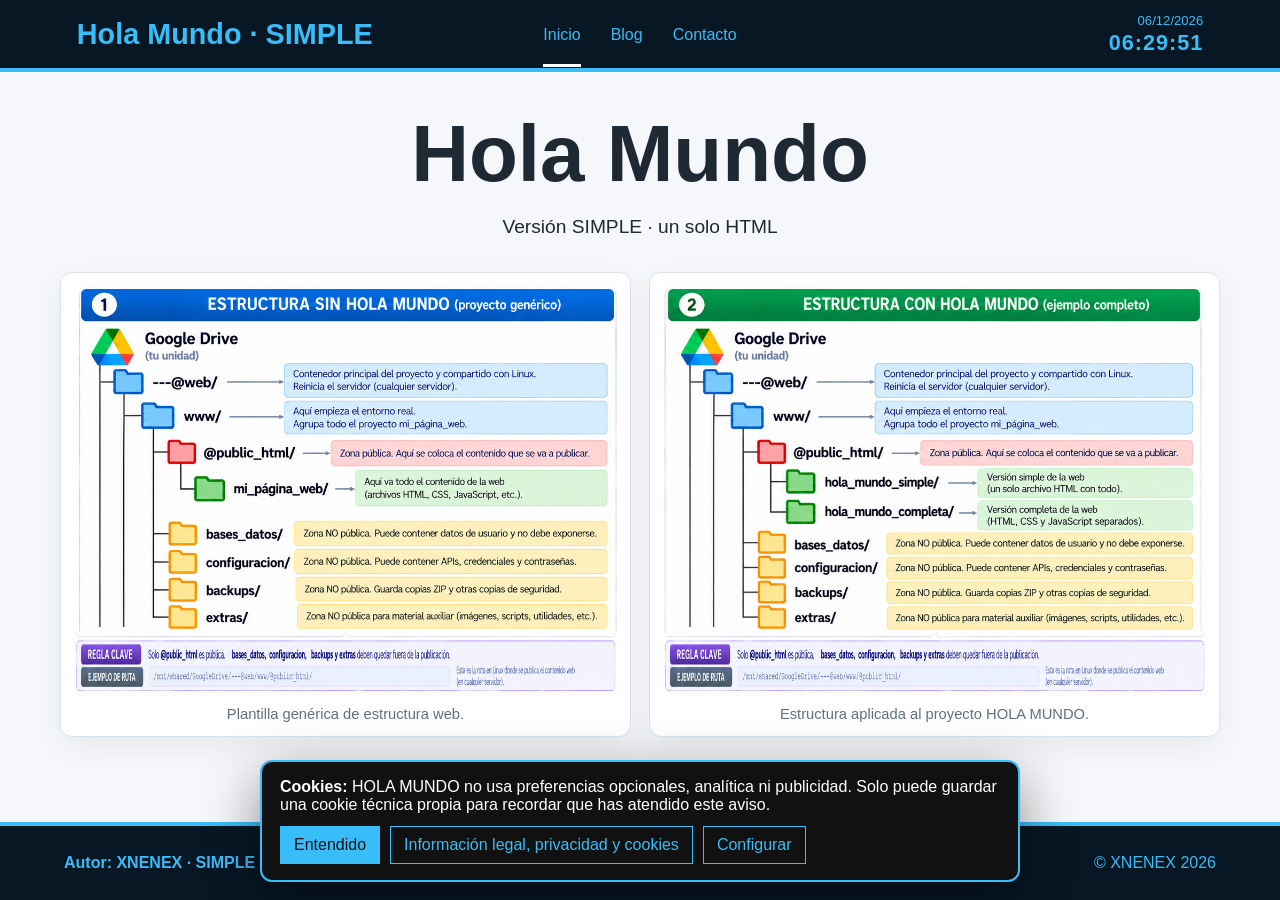
==== simple/index.html @ 6b21ba74 "Primera versión de HOLA MUNDO" ====
<!doctype html>
<html lang="es">
<head>
  <!-- Metadatos: información básica que el navegador necesita. -->
  <meta charset="utf-8">
  <meta name="viewport" content="width=device-width,initial-scale=1">
  <meta name="description" content="HOLA MUNDO SIMPLE: HTML, CSS y JavaScript reunidos en un único archivo.">
  <title>Hola Mundo · SIMPLE</title>
  <link rel="icon" href="../favicon.ico" type="image/x-icon">

  <!--
    EXCEPCIÓN COMPARTIDA:
    el sistema legal/cookies vive fuera porque es un recurso auxiliar común
    a SIMPLE y COMPLETA. El CSS principal de SIMPLE sigue dentro de este HTML.
  -->
  <link rel="stylesheet" href="../archivos comunes hola_mundo/cookies y privacidad/cookies.css">

  <style>
/* ============================================================
   HOLA MUNDO SIMPLE — CSS EMBEBIDO
   Todo el diseño de la versión SIMPLE vive aquí, dentro de index.html.
   Los únicos recursos externos comunes son imágenes, utilidades y
   el módulo legal/cookies, que se comparten con la versión COMPLETA.
   ============================================================ */
:root {
  --bg:#f5f7fa; --surface:#fff; --text:#1f2933; --muted:#62707d;
  --dark:#111; --border:#d9e2ec; --soft:#f8fbff; --accent:#38bdf8;
  --accent-dark:#075985; --focus:#1a73e8; --radius:12px;
  --shadow:0 10px 30px rgba(0,0,0,.06);
}
*{box-sizing:border-box} html{scroll-behavior:smooth}
body{min-height:100vh;margin:0;display:flex;flex-direction:column;font-family:Arial,Helvetica,sans-serif;background:var(--bg);color:var(--text)}
a:focus-visible,button:focus-visible,input:focus-visible,textarea:focus-visible{outline:3px solid var(--focus);outline-offset:3px}
button,input,textarea{font:inherit} button{cursor:pointer}
.topbar{min-height:72px;padding:0 6vw;display:grid;grid-template-columns:1fr auto 1fr;align-items:center;gap:24px;position:sticky;top:0;z-index:100;background:#071724;color:#fff;border-bottom:4px solid var(--accent)}
.brand{color:var(--accent);text-decoration:none;font-size:1.8rem;font-weight:700}
.main-nav{display:flex;gap:30px}.main-nav a{padding:24px 0 20px;color:var(--accent);text-decoration:none;border-bottom:3px solid transparent}.main-nav a:hover,.main-nav a.active{border-bottom-color:#fff}
.datetime{justify-self:end;text-align:right}.date{font-size:.82rem;color:var(--accent)}.clock{margin-top:2px;font-size:1.35rem;font-weight:700;letter-spacing:1px;color:var(--accent)}
.page{flex:1 0 auto;width:min(1160px,92%);margin:0 auto;padding:36px 0 70px}.section{display:none}.section.active{display:block}
.hero{min-height:55vh;display:grid;justify-items:center;align-content:center;gap:16px;text-align:center}.hero h1{margin:0;font-size:clamp(2.5rem,7vw,5rem)}.hero p{margin:0;font-size:1.2rem}
.structure-grid{display:grid;grid-template-columns:1fr 1fr;gap:18px;width:100%;margin-top:18px}.structure-figure{margin:0;padding:12px;background:#fff;border:1px solid var(--border);border-radius:var(--radius);box-shadow:var(--shadow)}.structure-figure img{display:block;width:100%;height:auto}.structure-figure figcaption{padding:10px 4px 2px;color:var(--muted);font-size:.92rem}
.tutorial,.contact-card{padding:clamp(22px,4vw,42px);background:var(--surface);border:1px solid var(--border);border-radius:var(--radius);box-shadow:var(--shadow)}.tutorial>h1,.contact-card h1{margin-top:0;font-size:2rem}.intro{margin-bottom:30px;color:var(--muted)}.tutorial-block{padding:24px 0;border-top:1px solid #e5e7eb}.tutorial-block h2{margin:0 0 12px;font-size:1.2rem}.final-note{padding:22px;background:var(--soft);border:1px solid #dbeafe;border-radius:8px}
pre{overflow-x:auto;margin:0;padding:18px;background:var(--dark);color:#f2f2f2;border-radius:8px;line-height:1.5}.code-intro{margin:0 0 12px;color:var(--muted)}
.resource-grid{display:grid;grid-template-columns:repeat(2,minmax(0,1fr));gap:16px;margin-top:18px}.resource-card{padding:18px;background:var(--soft);border:1px solid #dbeafe;border-radius:8px}.resource-card h3{margin:0 0 12px}.resource-card a{display:block;margin:8px 0;color:#075985;text-decoration:underline;text-underline-offset:3px}
.contact-card{max-width:720px;margin:0 auto}.contact-note{color:var(--muted)}form{display:grid;gap:10px}input,textarea{width:100%;padding:12px;border:1px solid #b7c4ce;border-radius:6px}form button{width:fit-content;margin-top:8px;padding:11px 18px;border:0;border-radius:6px;background:var(--accent-dark);color:#fff}.direct-mail{margin-top:20px}
.site-footer{flex:0 0 auto;width:100%;min-height:78px;padding:14px 5vw;display:grid;grid-template-columns:minmax(180px,1fr) auto minmax(180px,1fr);align-items:center;gap:20px;background:#071724;color:#fff;border-top:4px solid var(--accent)}.footer-author{justify-self:start;font-weight:700;color:var(--accent)}.footer-copy{justify-self:end;white-space:nowrap;color:var(--accent)}.footer-links{justify-self:center;display:flex;align-items:center;justify-content:center;gap:24px;flex-wrap:wrap}.footer-links button{appearance:none;padding:8px 0;background:transparent;color:#fff;border:0}.footer-links button:hover{text-decoration:underline;text-underline-offset:4px}
@media(max-width:900px){.site-footer{grid-template-columns:1fr;text-align:center}.footer-author,.footer-links,.footer-copy{justify-self:center}}
@media(max-width:760px){.topbar{grid-template-columns:1fr auto;gap:10px;padding:12px 5vw}.main-nav{grid-column:1/-1;grid-row:2;justify-content:center;gap:20px}.main-nav a{padding:8px 0}.resource-grid,.structure-grid{grid-template-columns:1fr}}

  </style>
</head>
<body
  data-hm-theme="simple"
  data-legal-url="../archivos comunes hola_mundo/cookies y privacidad/cookies_privacidad_hola_mundo.html">

<!-- ===== CABECERA Y MENÚ PRINCIPAL ===== -->
<header class="topbar">
  <a class="brand nav-link" href="#inicio" data-section="inicio">Hola Mundo · SIMPLE</a>
  <nav class="main-nav" aria-label="Menú principal">
    <a class="nav-link" href="#inicio" data-section="inicio">Inicio</a>
    <a class="nav-link" href="#blog" data-section="blog">Blog</a>
    <a class="nav-link" href="#contacto" data-section="contacto">Contacto</a>
  </nav>
  <div class="datetime" aria-label="Fecha y hora local">
    <div id="fecha" class="date">--/--/----</div>
    <div id="reloj" class="clock">00:00:00</div>
  </div>
</header>

<!-- ===== CONTENIDO: Inicio, Blog y Contacto en el mismo HTML ===== -->
<main class="page">
  <section id="inicio" class="section active">
    <div class="hero">
      <h1>Hola Mundo</h1>
      <p>Versión SIMPLE · un solo HTML</p>
      <div class="structure-grid" aria-label="Comparación de estructuras">
        <figure class="structure-figure">
          <img src="../archivos comunes hola_mundo/imagenes/estructura_web_generica.png" alt="Estructura genérica de un proyecto web">
          <figcaption>Plantilla genérica de estructura web.</figcaption>
        </figure>
        <figure class="structure-figure">
          <img src="../archivos comunes hola_mundo/imagenes/estructura_hola_mundo.png" alt="Estructura del proyecto HOLA MUNDO">
          <figcaption>Estructura aplicada al proyecto HOLA MUNDO.</figcaption>
        </figure>
      </div>
    </div>
  </section>

  <section id="blog" class="section">

<article class="tutorial">
  <h1>Cómo está construida esta web</h1>
  <p class="intro">Esta misma web puede construirse de dos formas distintas y mostrar prácticamente el mismo resultado en pantalla. Aquí puedes comparar las dos estructuras.</p>

  <div class="tutorial-block">
    <h2>1. Dos formas de construir la misma web</h2>
    <div class="resource-grid architecture-grid">
      <div class="resource-card">
        <h3>Modo simple · un solo archivo</h3>
        <pre><code>simple/
└── index.html
    ├── HTML
    ├── &lt;style&gt; CSS &lt;/style&gt;
    └── &lt;script&gt; JavaScript &lt;/script&gt;</code></pre>
        <p>La versión SIMPLE reúne su estructura, estilos y programación en un único HTML.</p>
      </div>
      <div class="resource-card">
        <h3>Modo completo · páginas y archivos separados</h3>
        <pre><code>completa/
├── inicio.html
├── blog.html
├── contacto.html
├── style.css
└── script.js</code></pre>
        <p>La versión COMPLETA utiliza páginas HTML independientes y comparte CSS y JavaScript externos.</p>
      </div>
    </div>
  </div>

  <div class="tutorial-block">
    <h2>2. Qué hace cada lenguaje</h2>
    <p><strong>HTML</strong> crea y organiza el contenido de la página: títulos, textos, imágenes, enlaces, formularios y demás elementos.</p>
    <p><strong>CSS</strong> controla la presentación visual: colores, tamaños, tipografías, espacios, posiciones y adaptación a distintos tamaños de pantalla.</p>
    <p><strong>JavaScript</strong> añade comportamiento e interacción: responde a acciones del usuario y ejecuta funciones de la página.</p>
    <p><strong>Para seguir aprendiendo:</strong> al final del tutorial encontrarás documentación y cursos externos.</p>
  </div>

  <div class="tutorial-block">
    <h2>3. Generadores de estructura · crea tu propio proyecto</h2>
    <p>Estos dos scripts crean una base de proyecto y permiten estudiar cómo nace una estructura web desde cero.</p>
    <div class="resource-grid architecture-grid">
      <div class="resource-card">
        <h3>Web HTML · CSS · JavaScript</h3>
        <p><code>crear_pagina_web_HTML.sh</code></p>
        <p>Crea la estructura inicial de una web estática con sus carpetas y archivos básicos.</p>
        <a href="../archivos comunes hola_mundo/scripts/crear_pagina_web_HTML.sh" download>Descargar generador HTML (.sh) ↓</a>
      </div>
      <div class="resource-card">
        <h3>Web PHP</h3>
        <p><code>crear_pagina_web_PHP.sh</code></p>
        <p>Crea una estructura orientada a una web dinámica con PHP y archivos auxiliares.</p>
        <a href="../archivos comunes hola_mundo/scripts/crear_pagina_web_PHP.sh" download>Descargar generador PHP (.sh) ↓</a>
      </div>
    </div>
    <h3>Cómo ejecutarlos en Linux</h3>
    <pre><code>chmod +x crear_pagina_web_HTML.sh
./crear_pagina_web_HTML.sh

# Para el generador PHP:
chmod +x crear_pagina_web_PHP.sh
./crear_pagina_web_PHP.sh</code></pre>
    <p class="code-intro">También puedes ejecutarlos con <code>bash nombre_del_archivo.sh</code>.</p>
  </div>

  <div class="tutorial-block source-document">
    <h2>4. Consulta el código real de esta web</h2>
    <p class="code-intro">El visor abre los archivos reales del proyecto; no mantiene una segunda copia del código.</p>
    <div class="resource-grid architecture-grid">
      <div class="resource-card">
        <h3>Modo simple</h3>
        <p>Un único archivo contiene HTML, CSS y JavaScript.</p>
        <a href="../archivos comunes hola_mundo/utilidades/visor.html?modo=simple" target="_blank" rel="noopener">Ver código SIMPLE completo →</a>
      </div>
      <div class="resource-card">
        <h3>Modo completo</h3>
        <p>Páginas HTML independientes con CSS y JavaScript externos.</p>
        <a href="../archivos comunes hola_mundo/utilidades/visor.html?modo=completa" target="_blank" rel="noopener">Explorar código COMPLETO →</a>
      </div>
    </div>
  </div>

  <div class="tutorial-block">
    <h2>5. Editor de código</h2>
    <p>Escribe y prueba HTML, CSS y JavaScript directamente en el navegador. Lo que ejecutes es temporal y no modifica los archivos del proyecto.</p>
    <div class="resource-grid">
      <div class="resource-card">
        <h3>Editor HTML · CSS · JavaScript</h3>
        <p>Editor a la izquierda y monitor de vista previa a la derecha.</p>
        <a href="../archivos comunes hola_mundo/utilidades/editor_hcj.html">Abrir el editor de código</a>
      </div>
    </div>
  </div>

  <div class="tutorial-block">
    <h2>6. Consultas y documentación</h2>
    <div class="resource-grid">
      <div class="resource-card">
        <h3>HTML</h3>
        <a href="https://developer.mozilla.org/es/docs/Learn_web_development/Core/Structuring_content" target="_blank" rel="noopener">MDN · HTML</a>
        <a href="https://web.dev/learn/html/" target="_blank" rel="noopener">web.dev · HTML</a>
        <a href="https://html5up.net/" target="_blank" rel="noopener">HTML5 UP · Plantillas HTML</a>
      </div>
      <div class="resource-card">
        <h3>CSS</h3>
        <a href="https://developer.mozilla.org/es/docs/Learn_web_development/Core/Styling_basics" target="_blank" rel="noopener">MDN · CSS</a>
        <a href="https://web.dev/learn/css/" target="_blank" rel="noopener">web.dev · CSS</a>
        <a href="https://getbootstrap.com/docs/5.3/" target="_blank" rel="noopener">Bootstrap</a>
      </div>
      <div class="resource-card">
        <h3>JavaScript</h3>
        <a href="https://developer.mozilla.org/es/docs/Learn_web_development/Core/Scripting" target="_blank" rel="noopener">MDN · JavaScript</a>
        <a href="https://web.dev/learn/javascript/" target="_blank" rel="noopener">web.dev · JavaScript</a>
        <a href="https://react.dev/learn" target="_blank" rel="noopener">React</a>
      </div>
      <div class="resource-card">
        <h3>Pruebas y cursos</h3>
        <a href="https://developer.mozilla.org/es/docs/Learn_web_development" target="_blank" rel="noopener">MDN · Desarrollo web</a>
        <a href="https://web.dev/learn/" target="_blank" rel="noopener">web.dev · Cursos</a>
        <a href="https://playcode.io/" target="_blank" rel="noopener">PlayCode</a>
        <a href="https://codepen.io/pen/" target="_blank" rel="noopener">CodePen</a>
      </div>
    </div>
  </div>

  <div class="tutorial-block final-note">
    <h2>La idea de esta prueba</h2>
    <p><strong>Simple</strong> y <strong>Completa</strong> muestran la misma idea de web. Lo que cambia es la organización interna del código.</p>
    <p>La pantalla raíz <code>index.html</code> funciona únicamente como selector de arranque.</p>
  </div>
</article>

  </section>

  <section id="contacto" class="section">
    <div class="contact-card">
      <h1>Contacto</h1>
      <p class="contact-note">Puedes utilizar este formulario para enviar sugerencias o comentarios sobre HOLA MUNDO. El envío se realiza mediante tu aplicación de correo.</p>
      <form action="mailto:budanene@hotmail.com" method="post" enctype="text/plain">
        <label for="nombre">Nombre</label>
        <input id="nombre" name="nombre" type="text" autocomplete="name" placeholder="Tu nombre" required>
        <label for="email">Email</label>
        <input id="email" name="email" type="email" autocomplete="email" placeholder="tu@email.com" required>
        <label for="mensaje">Mensaje</label>
        <textarea id="mensaje" name="mensaje" rows="6" placeholder="Escribe tu mensaje" required></textarea>
        <button type="submit">Enviar</button>
      </form>
      <p class="direct-mail">O escribe directamente a <a href="mailto:budanene@hotmail.com">budanene@hotmail.com</a>.</p>
    </div>
  </section>
</main>

<!-- ===== PIE COMÚN DE LA VERSIÓN SIMPLE ===== -->
<footer class="site-footer">
  <div class="footer-author">Autor: XNENEX · SIMPLE</div>
  <nav class="footer-links" aria-label="Información legal">
    <button type="button" data-hm-open-legal>Información legal, privacidad y cookies</button>
    <button type="button" data-hm-open-cookies>Configurar cookies</button>
  </nav>
  <div class="footer-copy">&copy; XNENEX 2026</div>
</footer>

<script>
/* ============================================================
   HOLA MUNDO SIMPLE — JAVASCRIPT EMBEBIDO
   Controla la navegación por #fragmentos y el reloj.
   La lógica legal/cookies se carga desde el recurso común.
   ============================================================ */
const sections = [...document.querySelectorAll(".section")];
const navLinks = document.querySelectorAll(".nav-link");
const menuLinks = document.querySelectorAll(".main-nav a");

// Solo estas secciones pertenecen a la navegación principal de SIMPLE.
// No usamos document.getElementById() como validación porque el módulo legal
// puede insertar otros id dentro de sus ventanas modales.
const validSections = new Set(sections.map(section => section.id));

function showSection(id, updateHistory = false) {
  const target = validSections.has(id) ? id : "inicio";

  sections.forEach(section => {
    const active = section.id === target;
    section.classList.toggle("active", active);
    section.setAttribute("aria-hidden", String(!active));
  });

  menuLinks.forEach(link => {
    const active = link.dataset.section === target;
    link.classList.toggle("active", active);
    active ? link.setAttribute("aria-current", "page") : link.removeAttribute("aria-current");
  });

  // Evita crear entradas repetidas en el historial al pulsar la sección actual.
  if (updateHistory && location.hash !== `#${target}`) {
    history.pushState(null, "", `#${target}`);
  }
}

navLinks.forEach(link => {
  link.addEventListener("click", event => {
    event.preventDefault();
    showSection(link.dataset.section, true);
  });
});

function showSectionFromUrl() {
  showSection(location.hash.slice(1) || "inicio");
}

// popstate cubre Atrás/Adelante; hashchange cubre cambios directos del fragmento.
window.addEventListener("popstate", showSectionFromUrl);
window.addEventListener("hashchange", showSectionFromUrl);
showSectionFromUrl();

function updateDateTime() {
  const now = new Date();
  document.getElementById("fecha").textContent = now.toLocaleDateString("es-ES", {
    day:"2-digit", month:"2-digit", year:"numeric"
  });
  document.getElementById("reloj").textContent = now.toLocaleTimeString("es-ES", {
    hour:"2-digit", minute:"2-digit", second:"2-digit"
  });
}
updateDateTime();
setInterval(updateDateTime, 1000);

</script>

<!-- Recurso auxiliar común: cookies y privacidad. -->
<script src="../archivos comunes hola_mundo/cookies y privacidad/cookies.js"></script>
</body>
</html>
---- archivos comunes hola_mundo/cookies y privacidad/cookies.css ----
/* ============================================================
   HOLA MUNDO — COMPONENTES COMUNES DE COOKIES Y PRIVACIDAD
   Se carga tanto en SIMPLE como en COMPLETA.
   El color cambia según data-hm-theme del <body>.
   ============================================================ */

/* SIMPLE usa azul; COMPLETA usa rojo. */
body[data-hm-theme="simple"] { --hm-legal-accent: #38bdf8; }
body[data-hm-theme="completa"] { --hm-legal-accent: #ff4d4d; }

/* ---------- Aviso inferior ---------- */
.hm-cookie-banner {
  position: fixed;
  left: 18px;
  right: 18px;
  bottom: 18px;
  z-index: 20000;
  width: min(760px, calc(100% - 36px));
  margin: auto;
  padding: 16px 18px;
  background: #111;
  color: #fff;
  border: 2px solid var(--hm-legal-accent, #fff);
  border-radius: 12px;
  box-shadow: 0 18px 55px rgba(0,0,0,.45);
}
.hm-cookie-banner[hidden] { display: none !important; }
.hm-cookie-banner p { margin: 0 0 12px; }
.hm-cookie-actions { display: flex; flex-wrap: wrap; gap: 10px; }
.hm-cookie-actions button,
.hm-cookie-actions a {
  padding: 9px 13px;
  border: 1px solid var(--hm-legal-accent, #fff);
  background: transparent;
  color: var(--hm-legal-accent, #fff);
  text-decoration: none;
  font: inherit;
  cursor: pointer;
}
.hm-cookie-actions .primary {
  background: var(--hm-legal-accent, #fff);
  color: #111;
}

/* ---------- Fondo y cuadro modal ---------- */
.hm-overlay {
  position: fixed;
  inset: 0;
  z-index: 21000;
  display: none;
  place-items: center;
  padding: 20px;
  background: rgba(0,0,0,.72);
}
.hm-overlay.open { display: grid; }
.hm-dialog {
  position: relative;
  width: min(980px, calc(100vw - 40px));
  max-height: calc(100vh - 40px);
  overflow: auto;
  padding: 28px;
  border: 2px solid var(--hm-legal-accent, #333);
  border-radius: 14px;
  background: #fff;
  color: #1f1f1f;
  box-shadow: 0 24px 90px rgba(0,0,0,.5);
}
.hm-dialog.narrow { width: min(650px, calc(100vw - 40px)); }
.hm-dialog h2:first-of-type { margin-top: 0; }
.hm-dialog-close {
  position: sticky;
  top: 0;
  float: right;
  width: 38px;
  height: 38px;
  border: 0;
  border-radius: 50%;
  background: #111;
  color: #fff;
  font-size: 24px;
  cursor: pointer;
}

/* ---------- Documento legal cargado con fetch() ---------- */
.hm-legal-content .notice,
.hm-legal-content .info,
.hm-legal-content .card {
  margin: 16px 0;
  padding: 18px;
  border: 1px solid #ddd;
  border-radius: 10px;
}
.hm-legal-content .notice { background: #fff8e8; }
.hm-legal-content .info { background: #f2faf4; }
.hm-legal-content .nav { display: flex; flex-wrap: wrap; gap: 8px; margin: 16px 0; }
.hm-legal-content .nav a {
  padding: 7px 10px;
  border: 1px solid #ccc;
  border-radius: 999px;
  color: #222;
  text-decoration: none;
}
.hm-legal-content .nav a:hover { border-color: var(--hm-legal-accent, #555); }
.hm-legal-content .meta { color: #666; font-size: .92rem; }
.hm-legal-content .legal-list li { margin: .4rem 0; }
.hm-legal-content table { width: 100%; border-collapse: collapse; }
.hm-legal-content th,
.hm-legal-content td { padding: 8px; border: 1px solid #ddd; text-align: left; vertical-align: top; }

/* ---------- Configuración técnica ---------- */
.hm-cookie-help { margin: 0 0 14px; color: #555; }
.hm-cookie-row {
  display: grid;
  grid-template-columns: auto 1fr;
  gap: 11px;
  align-items: start;
  padding: 15px 0;
  border-top: 1px solid #ddd;
}
.hm-cookie-row input[type="checkbox"] {
  width: 19px;
  height: 19px;
  margin: 3px 0 0;
  accent-color: var(--hm-legal-accent, #333);
}
.hm-cookie-row input[type="checkbox"]:disabled { cursor: not-allowed; }
.hm-cookie-row.is-unavailable { color: #555; }
.hm-cookie-row.is-unavailable small { color: #777; }
.hm-cookie-row small { display: block; margin-top: 4px; color: #666; }
.hm-cookie-status { color: #555; font-size: .92rem; }
body.hm-modal-open { overflow: hidden; }

@media (max-width: 650px) {
  .hm-dialog { padding: 20px; }
  .hm-legal-content table { display: block; overflow-x: auto; }
}
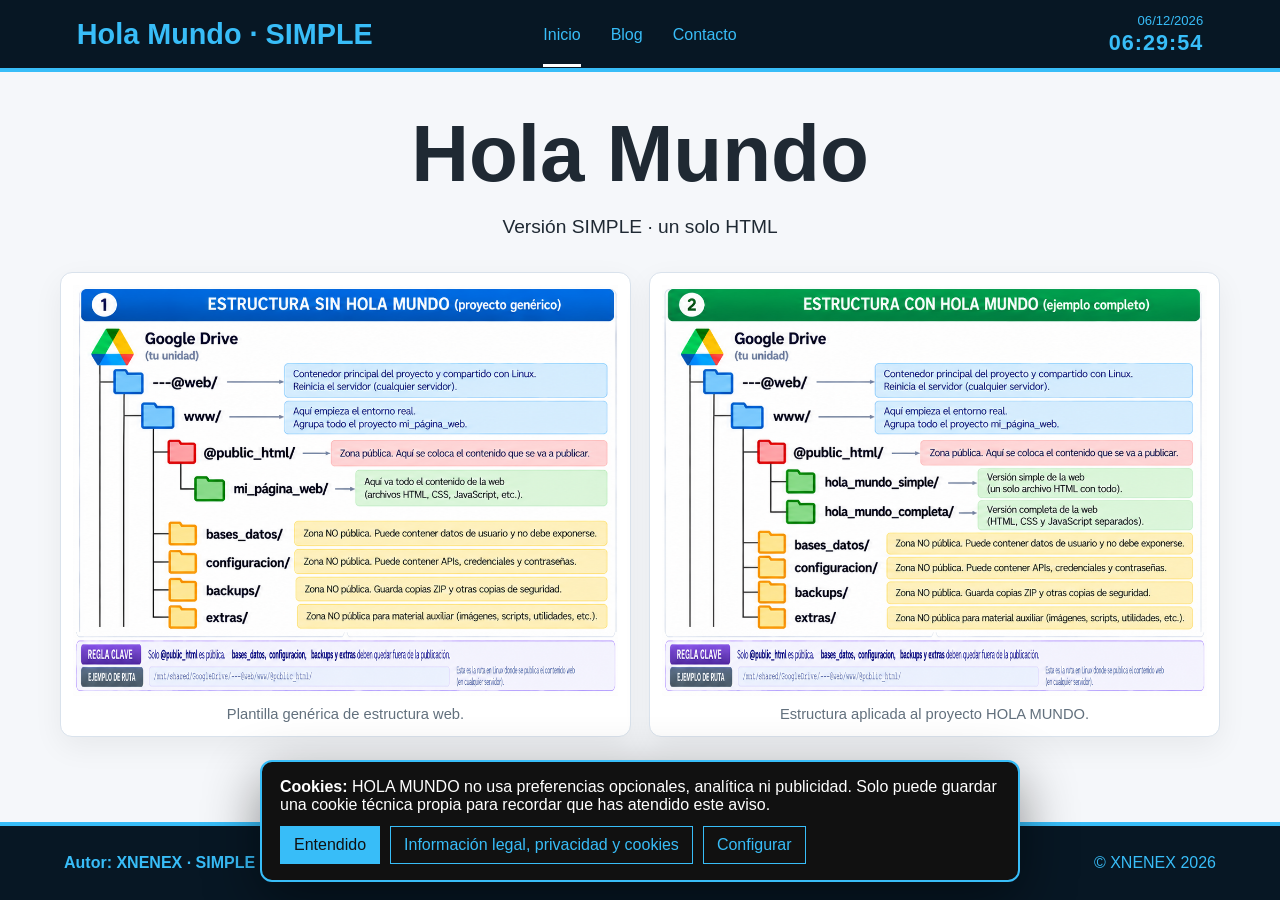
==== commit 5cbb3bcc: "hola_mundo" ====
--- a/simple/index.html
+++ b/simple/index.html
@@ -1,4 +1,11 @@
 <!doctype html>
+<!-- =========================================================
+     AUDITORÍA / DOCUMENTACIÓN FINAL HOLA MUNDO
+     Archivo: simple/index.html
+     Función: Modalidad SIMPLE: HTML, CSS y JavaScript principal reunidos en un único archivo.
+     Los comentarios delimitan los bloques funcionales para facilitar
+     mantenimiento, revisión de rutas y futuras modificaciones.
+     ========================================================= -->
 <html lang="es">
 <head>
   <!-- Metadatos: información básica que el navegador necesita. -->
@@ -38,14 +45,14 @@
 .datetime{justify-self:end;text-align:right}.date{font-size:.82rem;color:var(--accent)}.clock{margin-top:2px;font-size:1.35rem;font-weight:700;letter-spacing:1px;color:var(--accent)}
 .page{flex:1 0 auto;width:min(1160px,92%);margin:0 auto;padding:36px 0 70px}.section{display:none}.section.active{display:block}
 .hero{min-height:55vh;display:grid;justify-items:center;align-content:center;gap:16px;text-align:center}.hero h1{margin:0;font-size:clamp(2.5rem,7vw,5rem)}.hero p{margin:0;font-size:1.2rem}
-.structure-grid{display:grid;grid-template-columns:1fr 1fr;gap:18px;width:100%;margin-top:18px}.structure-figure{margin:0;padding:12px;background:#fff;border:1px solid var(--border);border-radius:var(--radius);box-shadow:var(--shadow)}.structure-figure img{display:block;width:100%;height:auto}.structure-figure figcaption{padding:10px 4px 2px;color:var(--muted);font-size:.92rem}
+.structure-grid{display:grid;grid-template-columns:1fr 1fr;gap:18px;width:100%;margin-top:18px}.structure-figure{min-width:0;margin:0;padding:12px;background:#fff;border:1px solid var(--border);border-radius:var(--radius);box-shadow:var(--shadow)}.structure-figure img{display:block;width:100%;height:auto}.structure-figure figcaption{padding:10px 4px 2px;color:var(--muted);font-size:.92rem}
 .tutorial,.contact-card{padding:clamp(22px,4vw,42px);background:var(--surface);border:1px solid var(--border);border-radius:var(--radius);box-shadow:var(--shadow)}.tutorial>h1,.contact-card h1{margin-top:0;font-size:2rem}.intro{margin-bottom:30px;color:var(--muted)}.tutorial-block{padding:24px 0;border-top:1px solid #e5e7eb}.tutorial-block h2{margin:0 0 12px;font-size:1.2rem}.final-note{padding:22px;background:var(--soft);border:1px solid #dbeafe;border-radius:8px}
 pre{overflow-x:auto;margin:0;padding:18px;background:var(--dark);color:#f2f2f2;border-radius:8px;line-height:1.5}.code-intro{margin:0 0 12px;color:var(--muted)}
-.resource-grid{display:grid;grid-template-columns:repeat(2,minmax(0,1fr));gap:16px;margin-top:18px}.resource-card{padding:18px;background:var(--soft);border:1px solid #dbeafe;border-radius:8px}.resource-card h3{margin:0 0 12px}.resource-card a{display:block;margin:8px 0;color:#075985;text-decoration:underline;text-underline-offset:3px}
+.resource-grid{display:grid;grid-template-columns:repeat(2,minmax(0,1fr));gap:16px;margin-top:18px}.resource-card{min-width:0;padding:18px;background:var(--soft);border:1px solid #dbeafe;border-radius:8px}.resource-card h3{margin:0 0 12px}.resource-card a{display:block;margin:8px 0;color:#075985;text-decoration:underline;text-underline-offset:3px}
 .contact-card{max-width:720px;margin:0 auto}.contact-note{color:var(--muted)}form{display:grid;gap:10px}input,textarea{width:100%;padding:12px;border:1px solid #b7c4ce;border-radius:6px}form button{width:fit-content;margin-top:8px;padding:11px 18px;border:0;border-radius:6px;background:var(--accent-dark);color:#fff}.direct-mail{margin-top:20px}
 .site-footer{flex:0 0 auto;width:100%;min-height:78px;padding:14px 5vw;display:grid;grid-template-columns:minmax(180px,1fr) auto minmax(180px,1fr);align-items:center;gap:20px;background:#071724;color:#fff;border-top:4px solid var(--accent)}.footer-author{justify-self:start;font-weight:700;color:var(--accent)}.footer-copy{justify-self:end;white-space:nowrap;color:var(--accent)}.footer-links{justify-self:center;display:flex;align-items:center;justify-content:center;gap:24px;flex-wrap:wrap}.footer-links button{appearance:none;padding:8px 0;background:transparent;color:#fff;border:0}.footer-links button:hover{text-decoration:underline;text-underline-offset:4px}
 @media(max-width:900px){.site-footer{grid-template-columns:1fr;text-align:center}.footer-author,.footer-links,.footer-copy{justify-self:center}}
-@media(max-width:760px){.topbar{grid-template-columns:1fr auto;gap:10px;padding:12px 5vw}.main-nav{grid-column:1/-1;grid-row:2;justify-content:center;gap:20px}.main-nav a{padding:8px 0}.resource-grid,.structure-grid{grid-template-columns:1fr}}
+@media(max-width:760px){.topbar{grid-template-columns:1fr auto;gap:10px;padding:12px 5vw}.main-nav{grid-column:1/-1;grid-row:2;justify-content:center;gap:20px}.main-nav a{padding:8px 0}.resource-grid,.structure-grid{grid-template-columns:minmax(0,1fr)}}
 
   </style>
 </head>
@@ -67,7 +74,7 @@
   </div>
 </header>
 
-<!-- ===== CONTENIDO: Inicio, Blog y Contacto en el mismo HTML ===== -->
+<!-- ===== CONTENIDO PRINCIPAL: Inicio, Blog y Contacto en el mismo HTML ===== -->
 <main class="page">
   <section id="inicio" class="section active">
     <div class="hero">
@@ -75,17 +82,18 @@
       <p>Versión SIMPLE · un solo HTML</p>
       <div class="structure-grid" aria-label="Comparación de estructuras">
         <figure class="structure-figure">
-          <img src="../archivos comunes hola_mundo/imagenes/estructura_web_generica.png" alt="Estructura genérica de un proyecto web">
+          <img src="../archivos comunes hola_mundo/imagenes/estructura_web_generica.png" width="1020" height="770" alt="Estructura genérica de un proyecto web">
           <figcaption>Plantilla genérica de estructura web.</figcaption>
         </figure>
         <figure class="structure-figure">
-          <img src="../archivos comunes hola_mundo/imagenes/estructura_hola_mundo.png" alt="Estructura del proyecto HOLA MUNDO">
+          <img src="../archivos comunes hola_mundo/imagenes/estructura_hola_mundo.png" width="1020" height="770" alt="Estructura del proyecto HOLA MUNDO">
           <figcaption>Estructura aplicada al proyecto HOLA MUNDO.</figcaption>
         </figure>
       </div>
     </div>
   </section>
 
+  <!-- SECCIÓN BLOG: tutorial y recursos didácticos. -->
   <section id="blog" class="section">
 
 <article class="tutorial">
@@ -94,7 +102,7 @@
 
   <div class="tutorial-block">
     <h2>1. Dos formas de construir la misma web</h2>
-    <div class="resource-grid architecture-grid">
+    <div class="resource-grid">
       <div class="resource-card">
         <h3>Modo simple · un solo archivo</h3>
         <pre><code>simple/
@@ -128,7 +136,7 @@
   <div class="tutorial-block">
     <h2>3. Generadores de estructura · crea tu propio proyecto</h2>
     <p>Estos dos scripts crean una base de proyecto y permiten estudiar cómo nace una estructura web desde cero.</p>
-    <div class="resource-grid architecture-grid">
+    <div class="resource-grid">
       <div class="resource-card">
         <h3>Web HTML · CSS · JavaScript</h3>
         <p><code>crear_pagina_web_HTML.sh</code></p>
@@ -152,10 +160,10 @@
     <p class="code-intro">También puedes ejecutarlos con <code>bash nombre_del_archivo.sh</code>.</p>
   </div>
 
-  <div class="tutorial-block source-document">
+  <div class="tutorial-block">
     <h2>4. Consulta el código real de esta web</h2>
     <p class="code-intro">El visor abre los archivos reales del proyecto; no mantiene una segunda copia del código.</p>
-    <div class="resource-grid architecture-grid">
+    <div class="resource-grid">
       <div class="resource-card">
         <h3>Modo simple</h3>
         <p>Un único archivo contiene HTML, CSS y JavaScript.</p>
@@ -213,7 +221,7 @@
   </div>
 
   <div class="tutorial-block final-note">
-    <h2>La idea de esta prueba</h2>
+    <h2>La idea del proyecto</h2>
     <p><strong>Simple</strong> y <strong>Completa</strong> muestran la misma idea de web. Lo que cambia es la organización interna del código.</p>
     <p>La pantalla raíz <code>index.html</code> funciona únicamente como selector de arranque.</p>
   </div>
@@ -221,6 +229,7 @@
 
   </section>
 
+  <!-- SECCIÓN CONTACTO: formulario mailto sin backend propio. -->
   <section id="contacto" class="section">
     <div class="contact-card">
       <h1>Contacto</h1>
@@ -249,6 +258,7 @@
   <div class="footer-copy">&copy; XNENEX 2026</div>
 </footer>
 
+<!-- ===== JAVASCRIPT PRINCIPAL DE SIMPLE ===== -->
 <script>
 /* ============================================================
    HOLA MUNDO SIMPLE — JAVASCRIPT EMBEBIDO
--- a/archivos comunes hola_mundo/cookies y privacidad/cookies.css
+++ b/archivos comunes hola_mundo/cookies y privacidad/cookies.css
@@ -5,8 +5,8 @@
    ============================================================ */
 
 /* SIMPLE usa azul; COMPLETA usa rojo. */
-body[data-hm-theme="simple"] { --hm-legal-accent: #38bdf8; }
-body[data-hm-theme="completa"] { --hm-legal-accent: #ff4d4d; }
+body[data-hm-theme="simple"] { --hm-legal-accent: #38bdf8; --hm-legal-action-text: #075985; }
+body[data-hm-theme="completa"] { --hm-legal-accent: #ff4d4d; --hm-legal-action-text: #991b1b; }
 
 /* ---------- Aviso inferior ---------- */
 .hm-cookie-banner {
@@ -32,15 +32,18 @@
   padding: 9px 13px;
   border: 1px solid var(--hm-legal-accent, #fff);
   background: transparent;
-  color: var(--hm-legal-accent, #fff);
+  color: var(--hm-legal-action-text, #222);
   text-decoration: none;
   font: inherit;
   cursor: pointer;
 }
+.hm-cookie-banner .hm-cookie-actions button,
+.hm-cookie-banner .hm-cookie-actions a { color: var(--hm-legal-accent, #fff); }
 .hm-cookie-actions .primary {
   background: var(--hm-legal-accent, #fff);
   color: #111;
 }
+.hm-cookie-banner .hm-cookie-actions .primary { color: #111; }
 
 /* ---------- Fondo y cuadro modal ---------- */
 .hm-overlay {
@@ -82,7 +85,6 @@
 }
 
 /* ---------- Documento legal cargado con fetch() ---------- */
-.hm-legal-content .notice,
 .hm-legal-content .info,
 .hm-legal-content .card {
   margin: 16px 0;
@@ -90,7 +92,6 @@
   border: 1px solid #ddd;
   border-radius: 10px;
 }
-.hm-legal-content .notice { background: #fff8e8; }
 .hm-legal-content .info { background: #f2faf4; }
 .hm-legal-content .nav { display: flex; flex-wrap: wrap; gap: 8px; margin: 16px 0; }
 .hm-legal-content .nav a {
